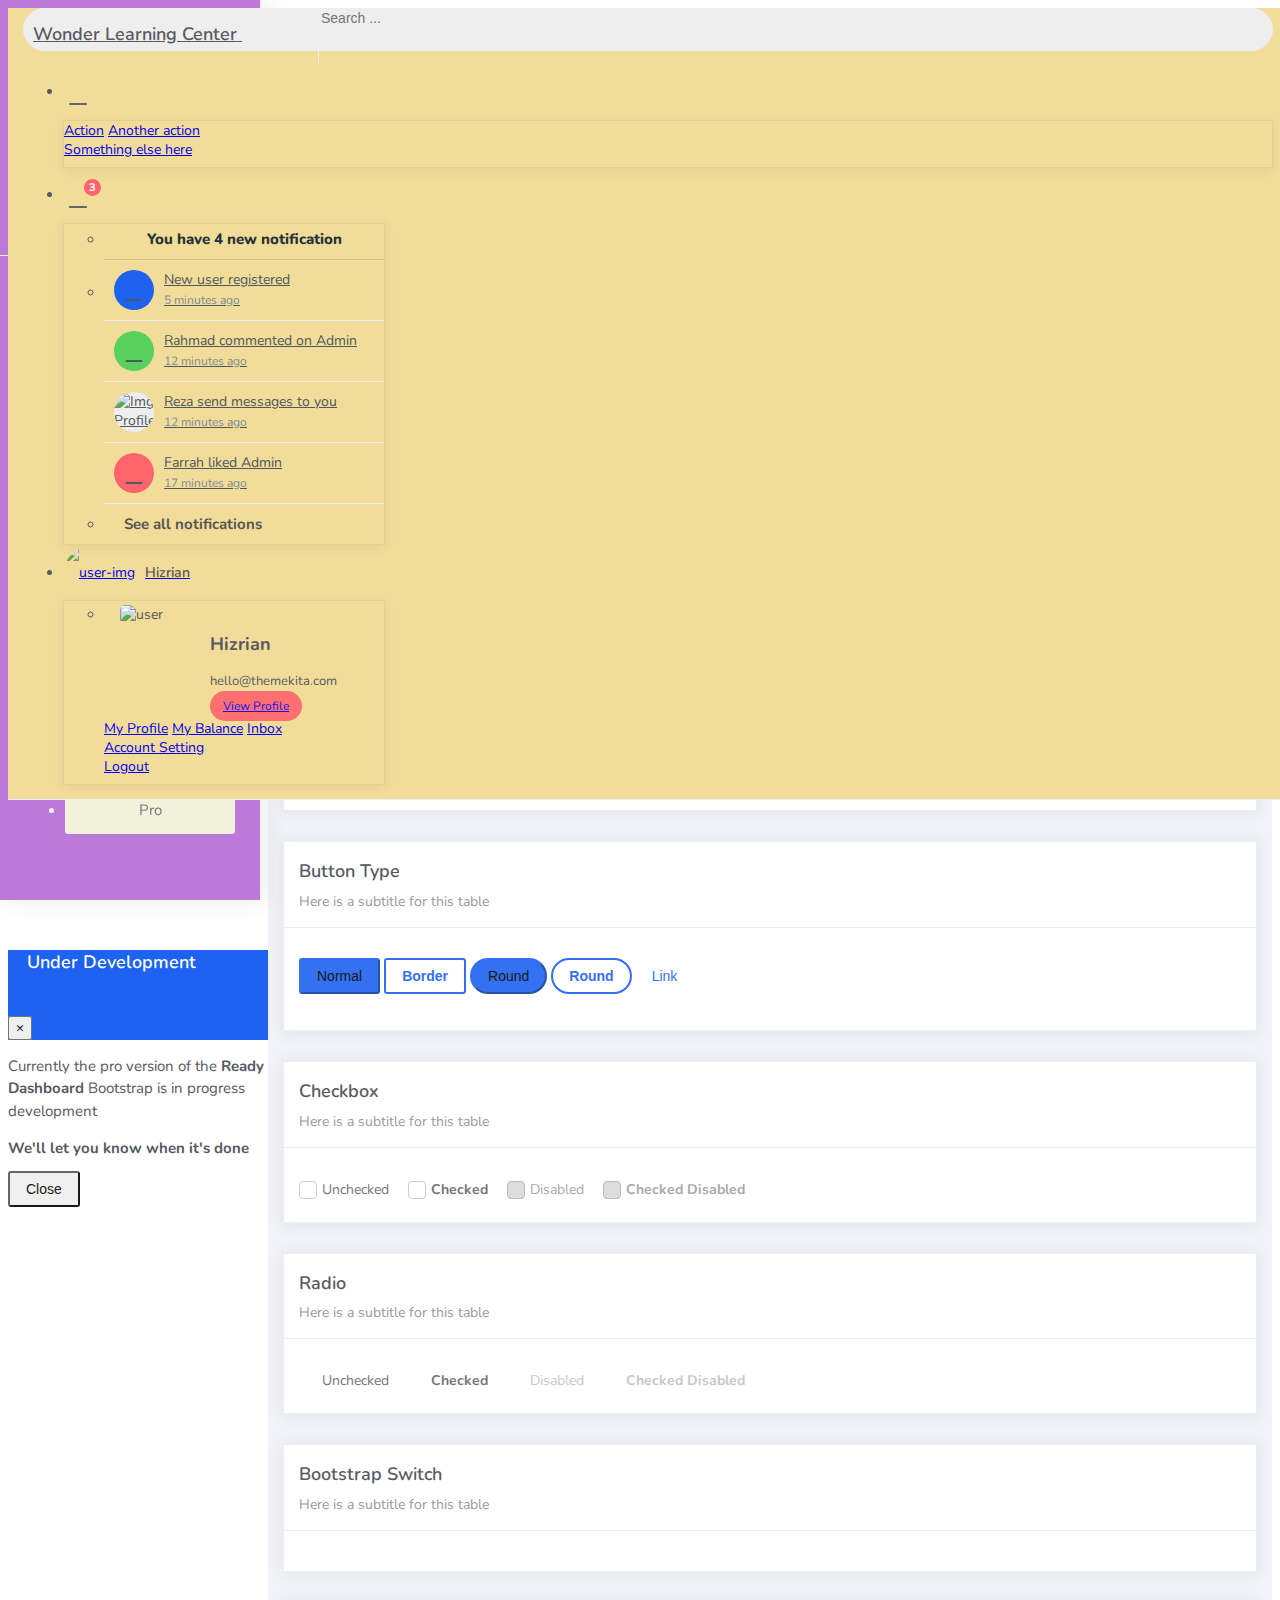
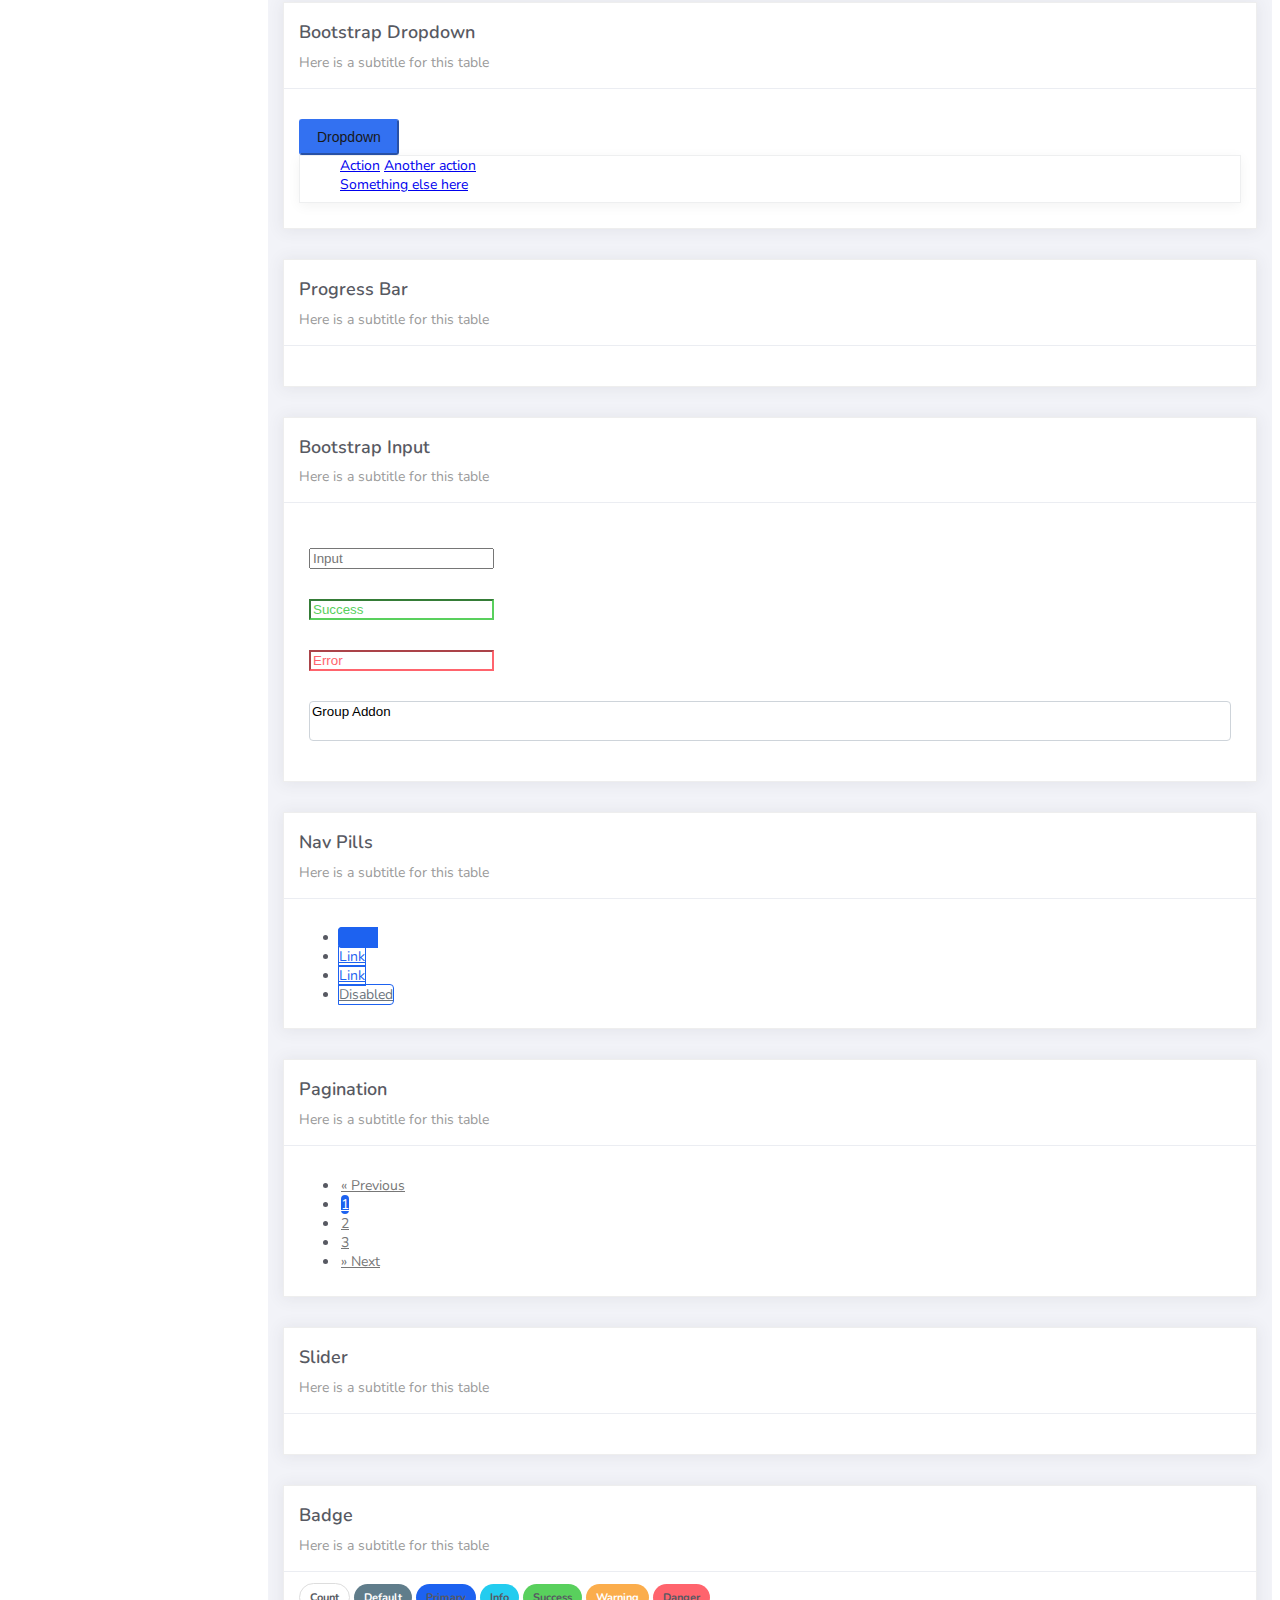
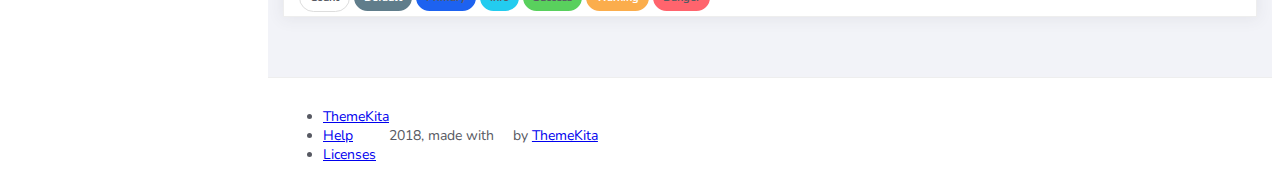
==== platilla/components.html @ 887d74a7 "cambios en estilos hover" ====
<!DOCTYPE html>
<html>
<head>
	<meta http-equiv="X-UA-Compatible" content="IE=edge,chrome=1" />
	<title>Components - Ready Bootstrap Dashboard</title>
	<meta content='width=device-width, initial-scale=1.0, maximum-scale=1.0, user-scalable=0, shrink-to-fit=no' name='viewport' />
	<link rel="stylesheet" href="assets/css/bootstrap.min.css">
	<link rel="stylesheet" href="https://fonts.googleapis.com/css?family=Nunito:200,200i,300,300i,400,400i,600,600i,700,700i,800,800i,900,900i">
	<link rel="stylesheet" href="assets/css/ready.css">
	<link rel="stylesheet" href="assets/css/demo.css">
</head>
<body>
	<div class="wrapper">
		<div class="main-header">
			<div class="logo-header">
				<a href="index.html" class="logo">
					Wonder Learning Center
				</a>
				<button class="navbar-toggler sidenav-toggler ml-auto" type="button" data-toggle="collapse" data-target="collapse" aria-controls="sidebar" aria-expanded="false" aria-label="Toggle navigation">
					<span class="navbar-toggler-icon"></span>
				</button>
				<button class="topbar-toggler more"><i class="la la-ellipsis-v"></i></button>
			</div>
			<nav class="navbar navbar-header navbar-expand-lg">
				<div class="container-fluid">
					
					<form class="navbar-left navbar-form nav-search mr-md-3" action="">
						<div class="input-group">
							<input type="text" placeholder="Search ..." class="form-control">
							<div class="input-group-append">
								<span class="input-group-text">
									<i class="la la-search search-icon"></i>
								</span>
							</div>
						</div>
					</form>
					<ul class="navbar-nav topbar-nav ml-md-auto align-items-center">
						<li class="nav-item dropdown hidden-caret">
							<a class="nav-link dropdown-toggle" href="#" id="navbarDropdown" role="button" data-toggle="dropdown" aria-haspopup="true" aria-expanded="false">
								<i class="la la-envelope"></i>
							</a>
							<div class="dropdown-menu" aria-labelledby="navbarDropdown">
								<a class="dropdown-item" href="#">Action</a>
								<a class="dropdown-item" href="#">Another action</a>
								<div class="dropdown-divider"></div>
								<a class="dropdown-item" href="#">Something else here</a>
							</div>
						</li>
						<li class="nav-item dropdown hidden-caret">
							<a class="nav-link dropdown-toggle" href="#" id="navbarDropdown" role="button" data-toggle="dropdown" aria-haspopup="true" aria-expanded="false">
								<i class="la la-bell"></i>
								<span class="notification">3</span>
							</a>
							<ul class="dropdown-menu notif-box" aria-labelledby="navbarDropdown">
								<li>
									<div class="dropdown-title">You have 4 new notification</div>
								</li>
								<li>
									<div class="notif-center">
										<a href="#">
											<div class="notif-icon notif-primary"> <i class="la la-user-plus"></i> </div>
											<div class="notif-content">
												<span class="block">
													New user registered
												</span>
												<span class="time">5 minutes ago</span> 
											</div>
										</a>
										<a href="#">
											<div class="notif-icon notif-success"> <i class="la la-comment"></i> </div>
											<div class="notif-content">
												<span class="block">
													Rahmad commented on Admin
												</span>
												<span class="time">12 minutes ago</span> 
											</div>
										</a>
										<a href="#">
											<div class="notif-img"> 
												<img src="assets/img/profile2.jpg" alt="Img Profile">
											</div>
											<div class="notif-content">
												<span class="block">
													Reza send messages to you
												</span>
												<span class="time">12 minutes ago</span> 
											</div>
										</a>
										<a href="#">
											<div class="notif-icon notif-danger"> <i class="la la-heart"></i> </div>
											<div class="notif-content">
												<span class="block">
													Farrah liked Admin
												</span>
												<span class="time">17 minutes ago</span> 
											</div>
										</a>
									</div>
								</li>
								<li>
									<a class="see-all" href="javascript:void(0);"> <strong>See all notifications</strong> <i class="la la-angle-right"></i> </a>
								</li>
							</ul>
						</li>
						<li class="nav-item dropdown">
							<a class="dropdown-toggle profile-pic" data-toggle="dropdown" href="#" aria-expanded="false"> <img src="assets/img/profile.jpg" alt="user-img" width="36" class="img-circle"><span >Hizrian</span></span> </a>
							<ul class="dropdown-menu dropdown-user">
								<li>
									<div class="user-box">
										<div class="u-img"><img src="assets/img/profile.jpg" alt="user"></div>
										<div class="u-text">
											<h4>Hizrian</h4>
											<p class="text-muted">hello@themekita.com</p><a href="profile.html" class="btn btn-rounded btn-danger btn-sm">View Profile</a></div>
										</div>
									</li>
									<div class="dropdown-divider"></div>
									<a class="dropdown-item" href="#"><i class="ti-user"></i> My Profile</a>
									<a class="dropdown-item" href="#"></i> My Balance</a>
									<a class="dropdown-item" href="#"><i class="ti-email"></i> Inbox</a>
									<div class="dropdown-divider"></div>
									<a class="dropdown-item" href="#"><i class="ti-settings"></i> Account Setting</a>
									<div class="dropdown-divider"></div>
									<a class="dropdown-item" href="#"><i class="fa fa-power-off"></i> Logout</a>
								</ul>
								<!-- /.dropdown-user -->
							</li>
						</ul>
					</div>
				</nav>
			</div>
			<div class="sidebar">
				<div class="scrollbar-inner sidebar-wrapper">
					<div class="user">
						<div class="photo">
							<img src="assets/img/profile.jpg">
						</div>
						<div class="info">
							<a class="" data-toggle="collapse" href="#collapseExample" aria-expanded="true">
								<span>
									Hizrian
									<span class="user-level">Administrator</span>
									<span class="caret"></span>
								</span>
							</a>
							<div class="clearfix"></div>

							<div class="collapse in" id="collapseExample" aria-expanded="true" style="">
								<ul class="nav">
									<li>
										<a href="#profile">
											<span class="link-collapse">My Profile</span>
										</a>
									</li>
									<li>
										<a href="#edit">
											<span class="link-collapse">Edit Profile</span>
										</a>
									</li>
									<li>
										<a href="#settings">
											<span class="link-collapse">Settings</span>
										</a>
									</li>
								</ul>
							</div>
						</div>
					</div>
					<ul class="nav">
						<li class="nav-item">
							<a href="index.html">
								<i class="la la-dashboard"></i>
								<p>Dashboard</p>
								<span class="badge badge-count">5</span>
							</a>
						</li>
						<li class="nav-item active">
							<a href="components.html">
								<i class="la la-table"></i>
								<p>Components</p>
								<span class="badge badge-count">14</span>
							</a>
						</li>
						<li class="nav-item">
							<a href="forms.html">
								<i class="la la-keyboard-o"></i>
								<p>Forms</p>
								<span class="badge badge-count">50</span>
							</a>
						</li>
						<li class="nav-item">
							<a href="tables.html">
								<i class="la la-th"></i>
								<p>Tables</p>
								<span class="badge badge-count">6</span>
							</a>
						</li>
						<li class="nav-item">
							<a href="notifications.html">
								<i class="la la-bell"></i>
								<p>Notifications</p>
								<span class="badge badge-success">3</span>
							</a>
						</li>
						<li class="nav-item">
							<a href="typography.html">
								<i class="la la-font"></i>
								<p>Typography</p>
								<span class="badge badge-danger">25</span>
							</a>
						</li>
						<li class="nav-item">
							<a href="icons.html">
								<i class="la la-fonticons"></i>
								<p>Icons</p>
							</a>
						</li>
						<li class="nav-item update-pro">
							<button  data-toggle="modal" data-target="#modalUpdate">
								<i class="la la-hand-pointer-o"></i>
								<p>Update To Pro</p>
							</button>
						</li>
					</ul>
				</div>
			</div>
			<div class="main-panel">
				<div class="content">
					<div class="container-fluid">
						<h4 class="page-title">Component</h4>
						<div class="row">
							<div class="col-md-12">
								<div class="card">
									<div class="card-header">
										<h4 class="card-title">Button Original</h4>
										<p class="card-category">Here is a subtitle for this table</p>
									</div>
									<div class="card-body">
										<p class="demo">
											<button class="btn btn-default">Default</button>

											<button class="btn btn-primary">Primary</button>

											<button class="btn btn-info">Info</button>

											<button class="btn btn-success">Success</button>

											<button class="btn btn-warning">Warning</button>

											<button class="btn btn-danger">Danger</button>

											<button class="btn btn-link">Link</button>
										</p>
									</div>
								</div>
							</div>
							<div class="col-md-12">
								<div class="card">
									<div class="card-header">
										<h4 class="card-title">Disabled Button</h4>
										<p class="card-category">Here is a subtitle for this table</p>
									</div>
									<div class="card-body">
										<p class="demo">
											<button class="btn btn-default" disabled="disabled">Default</button>

											<button class="btn btn-primary" disabled="disabled">Primary</button>

											<button class="btn btn-info" disabled="disabled">Info</button>

											<button class="btn btn-success" disabled="disabled">Success</button>

											<button class="btn btn-warning" disabled="disabled">Warning</button>

											<button class="btn btn-danger" disabled="disabled">Danger</button>

											<button class="btn btn-link" disabled>Link</button>
										</p>
									</div>
								</div>
							</div>
							<div class="col-md-12">
								<div class="card">
									<div class="card-header">
										<h4 class="card-title">Button Size</h4>
										<p class="card-category">Here is a subtitle for this table</p>
									</div>
									<div class="card-body">
										<p class="demo">
											<button class="btn btn-primary btn-lg">Large</button>

											<button class="btn btn-primary">Normal</button>

											<button class="btn btn-primary btn-sm">Small</button>

											<button class="btn btn-primary btn-xs">Extra Small</button>
										</p>
									</div>
								</div>
							</div>
							<div class="col-md-12">
								<div class="card">
									<div class="card-header">
										<h4 class="card-title">Button Type</h4>
										<p class="card-category">Here is a subtitle for this table</p>
									</div>
									<div class="card-body">
										<p class="demo">
											<button class="btn btn-primary">Normal</button>
											<button class="btn btn-primary btn-border">Border</button>

											<button class="btn btn-primary btn-round">Round</button>

											<button class="btn btn-primary btn-border btn-round">Round</button>

											<button class="btn btn-primary btn-link">Link</button>
										</p>
									</div>
								</div>
							</div>
							<div class="col-md-12">
								<div class="card">
									<div class="card-header">
										<h4 class="card-title">Checkbox</h4>
										<p class="card-category">Here is a subtitle for this table</p>
									</div>
									<div class="card-body">
										<p class="demo">
											<label class="form-check-label">
												<input class="form-check-input" type="checkbox" value="">
												<span class="form-check-sign">Unchecked</span>
											</label>

											<label class="form-check-label">
												<input class="form-check-input" type="checkbox" value="" checked>
												<span class="form-check-sign">Checked</span>
											</label>

											<label class="form-check-label">
												<input class="form-check-input" type="checkbox" value="" disabled>
												<span class="form-check-sign">Disabled</span>
											</label>

											<label class="form-check-label">
												<input class="form-check-input" type="checkbox" value="" checked disabled>
												<span class="form-check-sign">Checked Disabled</span>
											</label>
										</p>
									</div>
								</div>
							</div>
							<div class="col-md-12">
								<div class="card">
									<div class="card-header">
										<h4 class="card-title">Radio</h4>
										<p class="card-category">Here is a subtitle for this table</p>
									</div>
									<div class="card-body">
										<p class="demo">
											<label class="form-radio-label">
												<input class="form-radio-input" type="radio" name="optionsRadios" value="">
												<span class="form-radio-sign">Unchecked</span>
											</label>
											<label class="form-radio-label">
												<input class="form-radio-input" type="radio" name="optionsRadios" value="" checked>
												<span class="form-radio-sign">Checked</span>
											</label>
											<label class="form-radio-label">
												<input class="form-radio-input" type="radio" value="" disabled>
												<span class="form-radio-sign">Disabled</span>
											</label>
											<label class="form-radio-label">
												<input class="form-radio-input" type="radio" value="" checked disabled>
												<span class="form-radio-sign">Checked Disabled</span>
											</label>
										</p>
									</div>
								</div>
							</div>
							<div class="col-md-12">
								<div class="card">
									<div class="card-header">
										<h4 class="card-title">Bootstrap Switch</h4>
										<p class="card-category">Here is a subtitle for this table</p>
									</div>
									<div class="card-body">
										<p class="demo">
											<input type="checkbox" checked data-toggle="toggle" data-onstyle="default">
											<input type="checkbox" checked data-toggle="toggle" data-onstyle="primary">
											<input type="checkbox" checked data-toggle="toggle" data-onstyle="success">
											<input type="checkbox" checked data-toggle="toggle" data-onstyle="info">
											<input type="checkbox" checked data-toggle="toggle" data-onstyle="warning">
											<input type="checkbox" checked data-toggle="toggle" data-onstyle="danger">
										</p>
										<p class="demo">
											<input type="checkbox" checked data-toggle="toggle" data-onstyle="default" data-style="btn-round">
											<input type="checkbox" checked data-toggle="toggle" data-onstyle="primary" data-style="btn-round">
											<input type="checkbox" checked data-toggle="toggle" data-onstyle="success" data-style="btn-round">
											<input type="checkbox" checked data-toggle="toggle" data-onstyle="info" data-style="btn-round">
											<input type="checkbox" checked data-toggle="toggle" data-onstyle="warning" data-style="btn-round">
											<input type="checkbox" checked data-toggle="toggle" data-onstyle="danger" data-style="btn-round">
										</p>
									</div>
								</div>
							</div>
							<div class="col-md-12">
								<div class="card">
									<div class="card-header">
										<h4 class="card-title">Bootstrap Dropdown</h4>
										<p class="card-category">Here is a subtitle for this table</p>
									</div>
									<div class="card-body">
										<p class="demo">
											<div class="dropdown">

												<button class="btn btn-primary dropdown-toggle" type="button" id="dropdownMenu1" data-toggle="dropdown">

													Dropdown

												</button>

												<ul class="dropdown-menu" role="menu" aria-labelledby="dropdownMenu">

													<a class="dropdown-item" href="#">Action</a>
													<a class="dropdown-item" href="#">Another action</a>
													<div class="dropdown-divider"></div>
													<a class="dropdown-item" href="#">Something else here</a>

												</ul>

											</div>
										</p>
									</div>
								</div>
							</div>
							<div class="col-md-12">
								<div class="card">
									<div class="card-header">
										<h4 class="card-title">Progress Bar</h4>
										<p class="card-category">Here is a subtitle for this table</p>
									</div>
									<div class="card-body">
										<div class="row">
											<div class="col-md-6">
												<p class="demo">
													<div class="progress">
														<div class="progress-bar bg-success" role="progressbar" style="width: 25%" aria-valuenow="25" aria-valuemin="0" aria-valuemax="100"></div>
													</div>
												</p>
												<p class="demo">
													<div class="progress">
														<div class="progress-bar bg-info" role="progressbar" style="width: 50%" aria-valuenow="50" aria-valuemin="0" aria-valuemax="100"></div>
													</div>
												</p>
												<p class="demo">
													<div class="progress">
														<div class="progress-bar bg-warning" role="progressbar" style="width: 75%" aria-valuenow="75" aria-valuemin="0" aria-valuemax="100"></div>
													</div>
												</p>
												<p class="demo">
													<div class="progress">
														<div class="progress-bar bg-danger" role="progressbar" style="width: 100%" aria-valuenow="100" aria-valuemin="0" aria-valuemax="100"></div>
													</div>
												</p>
											</div>
										</div>
									</div>
								</div>
							</div>
							<div class="col-md-12">
								<div class="card">
									<div class="card-header">
										<h4 class="card-title">Bootstrap Input</h4>
										<p class="card-category">Here is a subtitle for this table</p>
									</div>
									<div class="card-body">
										<p class="demo">
											<div class="row">
												<div class="col-md-6">
													<div class="form-group">

														<input type="text" value="" placeholder="Input" class="form-control" />

													</div>
												</div>

												<div class="col-md-6">
													<div class="form-group has-success">

														<input type="text" value="Success" class="form-control" />

													</div>
												</div>

												<div class="col-md-6">
													<div class="form-group has-error has-feedback">

														<input type="text" value="Error" class="form-control" />

														<span class="la la-times form-control-feedback"></span>

													</div>
												</div>

												<div class="col-md-6">
													<div class="form-group">
														<div class="input-group has-icon">

															<input type="text" value="Group Addon" class="form-control">

															<div class="input-group-append">
																<span class="input-group-text input-group-icon"><i class="la la-keyboard-o"></i></span>
															</div>
														</div>
													</div>
												</div>
											</div>
										</p>
									</div>
								</div>
							</div>
							<div class="col-md-12">
								<div class="card">
									<div class="card-header">
										<h4 class="card-title">Nav Pills</h4>
										<p class="card-category">Here is a subtitle for this table</p>
									</div>
									<div class="card-body">
										<ul class="nav nav-pills nav-primary">
											<li class="nav-item">
												<a class="nav-link active" href="#">Active</a>
											</li>
											<li class="nav-item">
												<a class="nav-link" href="#">Link</a>
											</li>
											<li class="nav-item">
												<a class="nav-link" href="#">Link</a>
											</li>
											<li class="nav-item">
												<a class="nav-link disabled" href="#">Disabled</a>
											</li>
										</ul>
									</div>
								</div>
							</div>
							<div class="col-md-12">
								<div class="card">
									<div class="card-header">
										<h4 class="card-title">Pagination</h4>
										<p class="card-category">Here is a subtitle for this table</p>
									</div>
									<div class="card-body">
										<p class="demo">
											<ul class="pagination pg-primary">
												<li class="page-item">
													<a class="page-link" href="#" aria-label="Previous">
														<span aria-hidden="true">&laquo;</span>
														<span class="sr-only">Previous</span>
													</a>
												</li>
												<li class="page-item active"><a class="page-link" href="#">1</a></li>
												<li class="page-item"><a class="page-link" href="#">2</a></li>
												<li class="page-item"><a class="page-link" href="#">3</a></li>
												<li class="page-item">
													<a class="page-link" href="#" aria-label="Next">
														<span aria-hidden="true">&raquo;</span>
														<span class="sr-only">Next</span>
													</a>
												</li>
											</ul>
										</p>
									</div>
								</div>
							</div>
							<div class="col-md-12">
								<div class="card">
									<div class="card-header">
										<h4 class="card-title">Slider</h4>
										<p class="card-category">Here is a subtitle for this table</p>
									</div>
									<div class="card-body">
										<div class="demo">
											<div class="row">
												<div class="col-md-6">
													<div id="slider" class="slider-primary"></div>

													<div id="slider-range" class="slider-success"></div>
												</div>
											</div>
										</div>
									</div>
								</div>
							</div>
							<div class="col-md-12">
								<div class="card">
									<div class="card-header">
										<h4 class="card-title">Badge</h4>
										<p class="card-category">Here is a subtitle for this table</p>
									</div>
									<div class="card-body">
										<span class="badge badge-count">Count</span>
										<span class="badge badge-default">Default</span>
										<span class="badge badge-primary">Primary</span>
										<span class="badge badge-info">Info</span>
										<span class="badge badge-success">Success</span>
										<span class="badge badge-warning">Warning</span>
										<span class="badge badge-danger">Danger</span>
									</div>
								</div>
							</div>
						</div>
					</div>
				</div>
				<footer class="footer">
					<div class="container-fluid">
						<nav class="pull-left">
							<ul class="nav">
								<li class="nav-item">
									<a class="nav-link" href="http://www.themekita.com">
										ThemeKita
									</a>
								</li>
								<li class="nav-item">
									<a class="nav-link" href="#">
										Help
									</a>
								</li>
								<li class="nav-item">
									<a class="nav-link" href="https://themewagon.com/license/#free-item">
										Licenses
									</a>
								</li>
							</ul>
						</nav>
						<div class="copyright ml-auto">
							2018, made with <i class="la la-heart heart text-danger"></i> by <a href="http://www.themekita.com">ThemeKita</a>
						</div>				
					</div>
				</footer>
			</div>
		</div>
	</div>
	<!-- Modal -->
	<div class="modal fade" id="modalUpdate" tabindex="-1" role="dialog" aria-labelledby="modalUpdatePro" aria-hidden="true">
		<div class="modal-dialog modal-dialog-centered" role="document">
			<div class="modal-content">
				<div class="modal-header bg-primary">
					<h6 class="modal-title"><i class="la la-frown-o"></i> Under Development</h6>
					<button type="button" class="close" data-dismiss="modal" aria-label="Close">
						<span aria-hidden="true">&times;</span>
					</button>
				</div>
				<div class="modal-body text-center">									
					<p>Currently the pro version of the <b>Ready Dashboard</b> Bootstrap is in progress development</p>
					<p>
					<b>We'll let you know when it's done</b></p>
				</div>
				<div class="modal-footer">
					<button type="button" class="btn btn-secondary" data-dismiss="modal">Close</button>
				</div>
			</div>
		</div>
	</div>
</body>
<script src="assets/js/core/jquery.3.2.1.min.js"></script>
<script src="assets/js/plugin/jquery-ui-1.12.1.custom/jquery-ui.min.js"></script>
<script src="assets/js/core/popper.min.js"></script>
<script src="assets/js/core/bootstrap.min.js"></script>
<script src="assets/js/plugin/chartist/chartist.min.js"></script>
<script src="assets/js/plugin/chartist/plugin/chartist-plugin-tooltip.min.js"></script>
<script src="assets/js/plugin/bootstrap-notify/bootstrap-notify.min.js"></script>
<script src="assets/js/plugin/bootstrap-toggle/bootstrap-toggle.min.js"></script>
<script src="assets/js/plugin/jquery-mapael/jquery.mapael.min.js"></script>
<script src="assets/js/plugin/jquery-mapael/maps/world_countries.min.js"></script>
<script src="assets/js/plugin/chart-circle/circles.min.js"></script>
<script src="assets/js/plugin/jquery-scrollbar/jquery.scrollbar.min.js"></script>
<script src="assets/js/ready.min.js"></script>
<script>
	$( function() {
		$( "#slider" ).slider({
			range: "min",
			max: 100,
			value: 40,
		});
		$( "#slider-range" ).slider({
			range: true,
			min: 0,
			max: 500,
			values: [ 75, 300 ]
		});
	} );
</script>
</html>
---- platilla/assets/css/demo.css ----
.update-pro {
	margin: 15px 25px;
}

.update-pro button {
	padding: 13px 25px;
	background: #F2F1DC !important;
	color: #777;
	border-radius: 3px;
	justify-content: center;
	width: 100%;
	border: 0;
	cursor: pointer;
}

.update-pro button:hover {
	background: #4d7cfe !important;
	color: #fff;
	transform: translateY(-2px);
	transition: all .2s linear;
}

.update-pro:hover button:before {
	display: none;
}

.update-pro button p,
.update-pro button i {
	color: #777 !important;
	margin-bottom: 0px;
}

.update-pro button i {
	margin-right: 5px !important;
	font-size: 23px;
	color: #C3C5CA;
	margin-right: 15px;
	width: 25px;
	text-align: center;
	vertical-align: middle;
	float: left;
}

.demo .btn,
.demo .progress {
	margin-bottom: 15px !important;
}

.demo .form-check-label,
.demo .form-radio-label {
	margin-right: 15px;
}

.demo #slider {
	margin-bottom: 15px;
}

.table-typo tbody>tr>td {
	border-color: #fafafa;
}

.table-typo tbody>tr>td:first-child {
	min-width: 200px;
	vertical-align: bottom;
}

.table-typo tbody>tr>td:first-child p {
	font-size: 14px;
	color: #333;
}

.demo-icon {
	display: flex;
	flex-direction: row;
	align-items: center;
	margin-bottom: 20px;
	padding: 10px;
	transition: all .2s;
}

.demo-icon:hover {
	background-color: #f4f5f8;
	border-radius: 3px;
}

.demo-icon .icon-preview {
	font-size: 1.8rem;
	margin-right: 10px;
	line-height: 1;
	color: #333439;
}

.demo-icon .icon-class {
	font-weight: 300;
	font-size: 13px;
	color: #777;
}

.from-show-notify .form-control {
	margin-bottom: 15px;
}

.from-show-notify label {
	padding-top: 0.65rem;
}
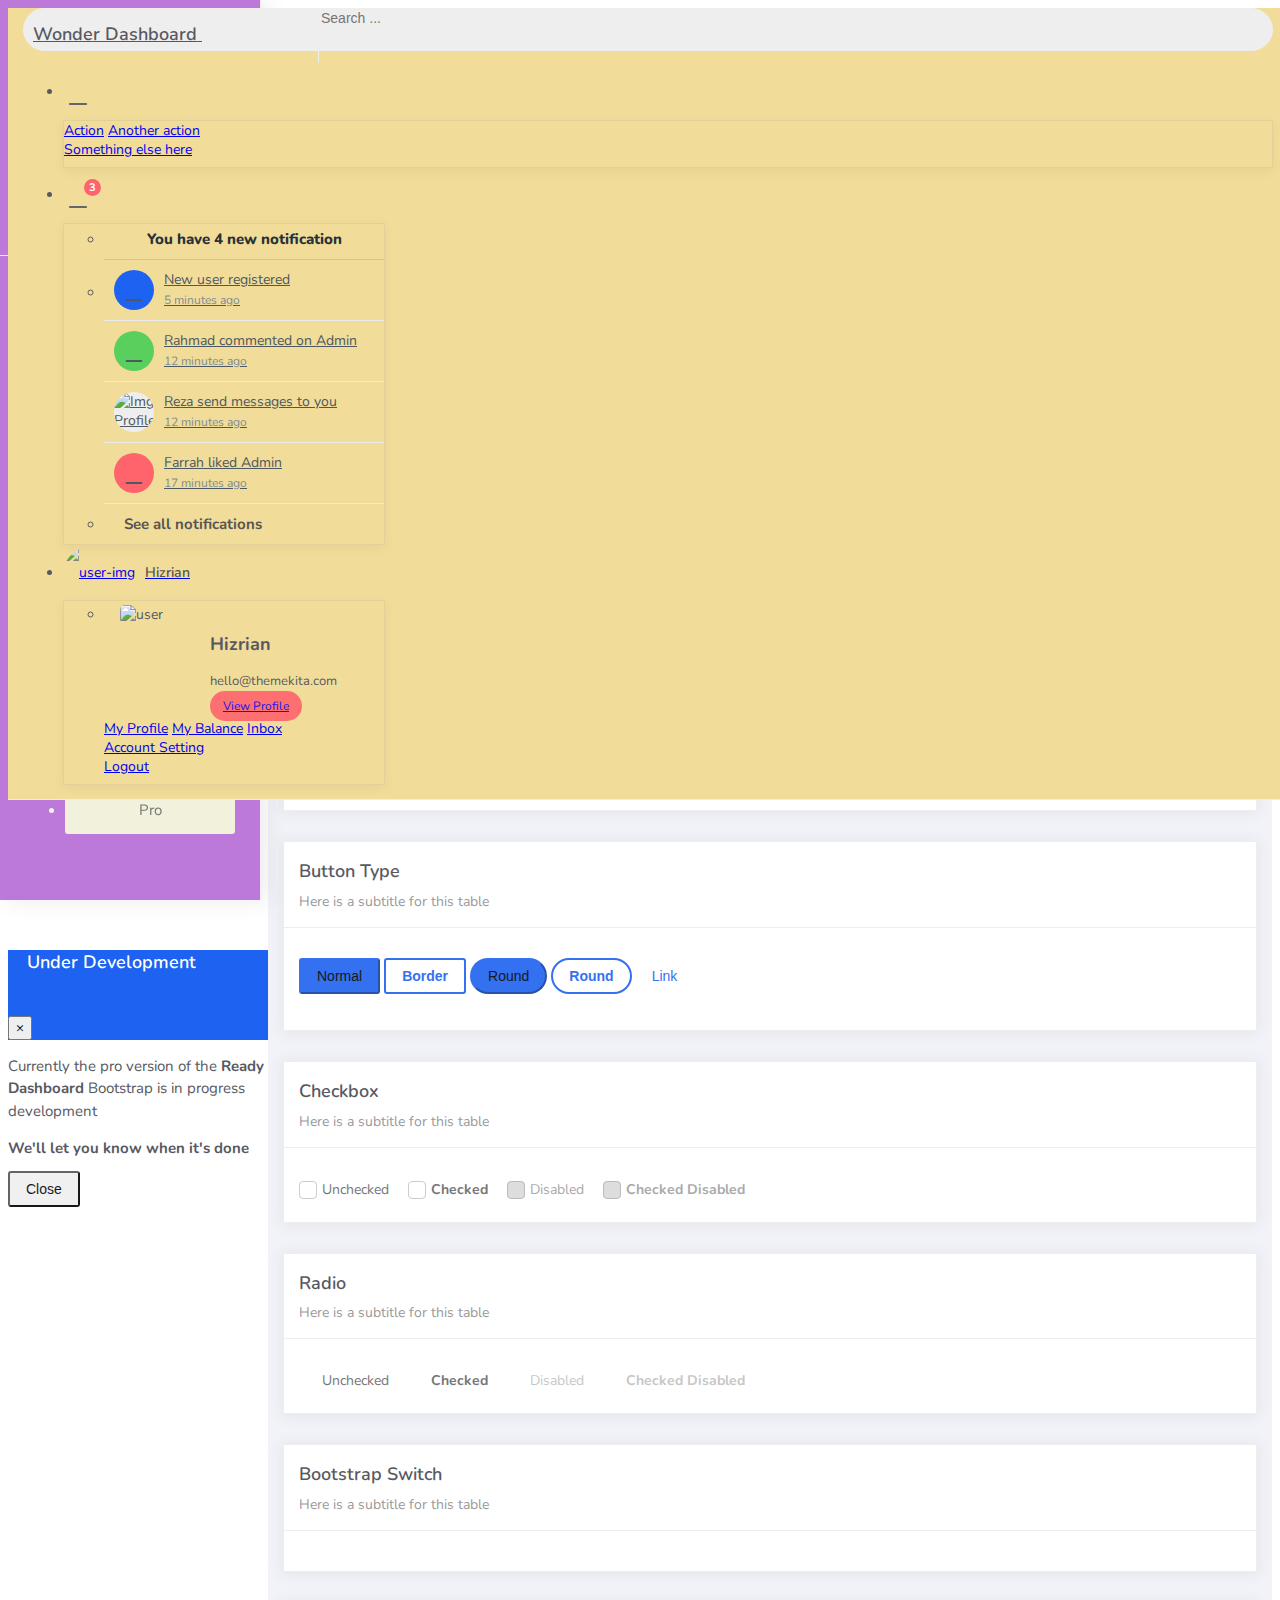
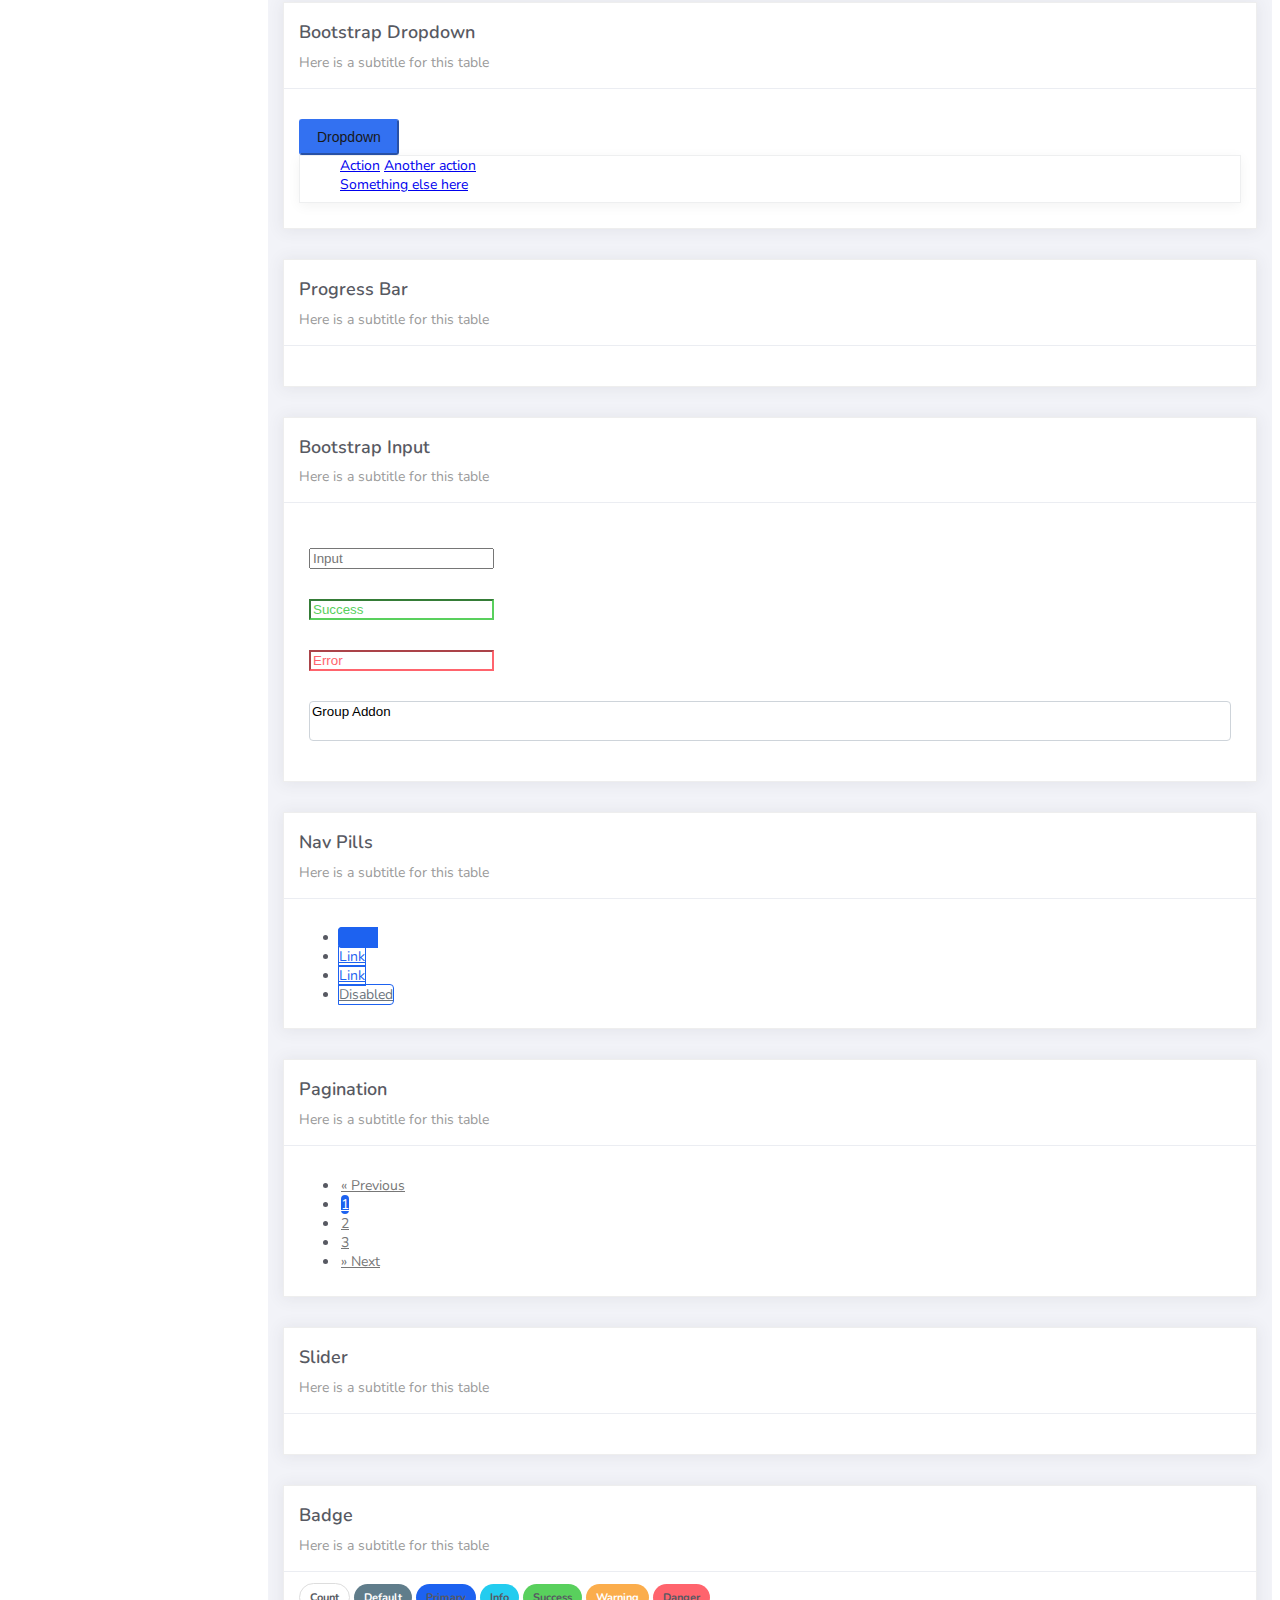
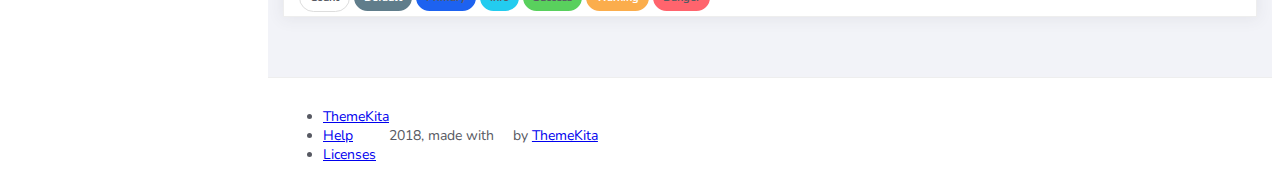
==== commit fcf6e5d6: "cambios en los títulos" ====
--- a/platilla/components.html
+++ b/platilla/components.html
@@ -14,7 +14,7 @@
 		<div class="main-header">
 			<div class="logo-header">
 				<a href="index.html" class="logo">
-					Wonder Learning Center
+					Wonder Dashboard
 				</a>
 				<button class="navbar-toggler sidenav-toggler ml-auto" type="button" data-toggle="collapse" data-target="collapse" aria-controls="sidebar" aria-expanded="false" aria-label="Toggle navigation">
 					<span class="navbar-toggler-icon"></span>
@@ -169,7 +169,7 @@
 						<li class="nav-item">
 							<a href="index.html">
 								<i class="la la-dashboard"></i>
-								<p>Dashboard</p>
+								<p>Inicio</p>
 								<span class="badge badge-count">5</span>
 							</a>
 						</li>
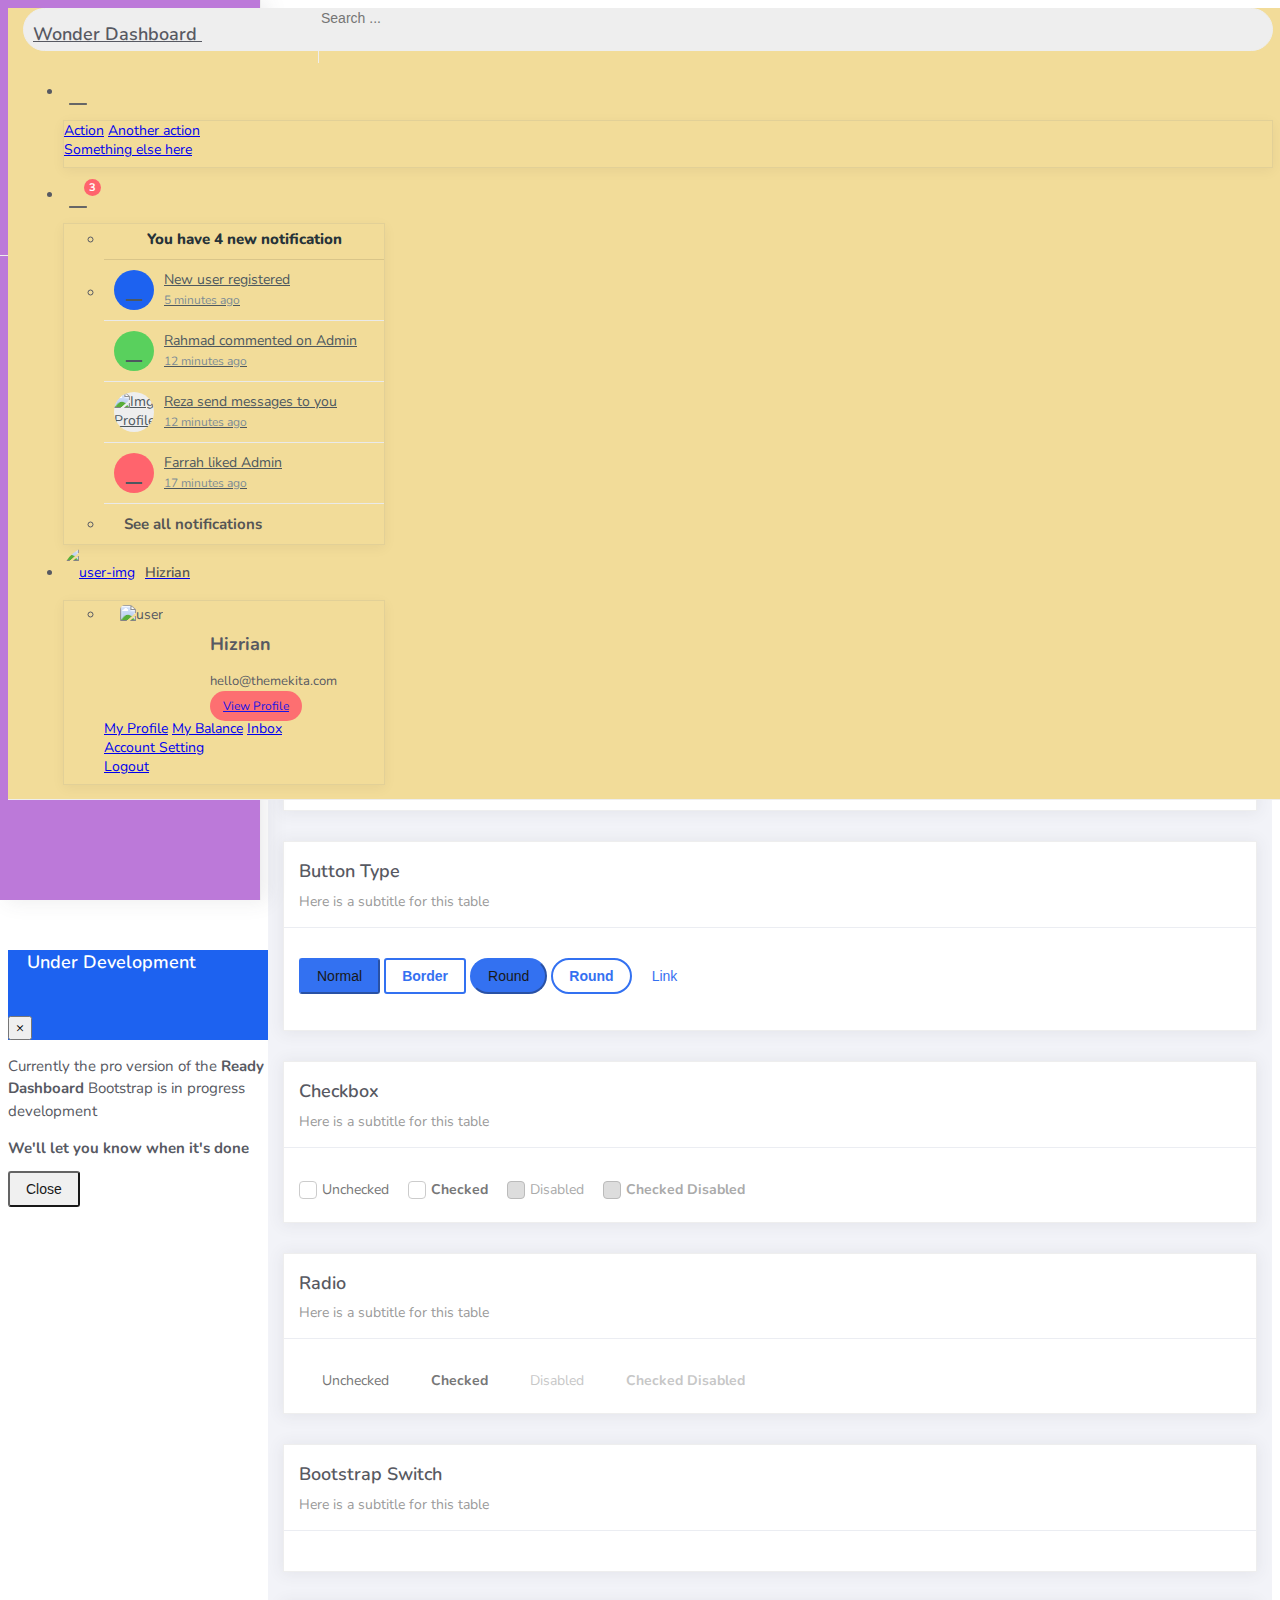
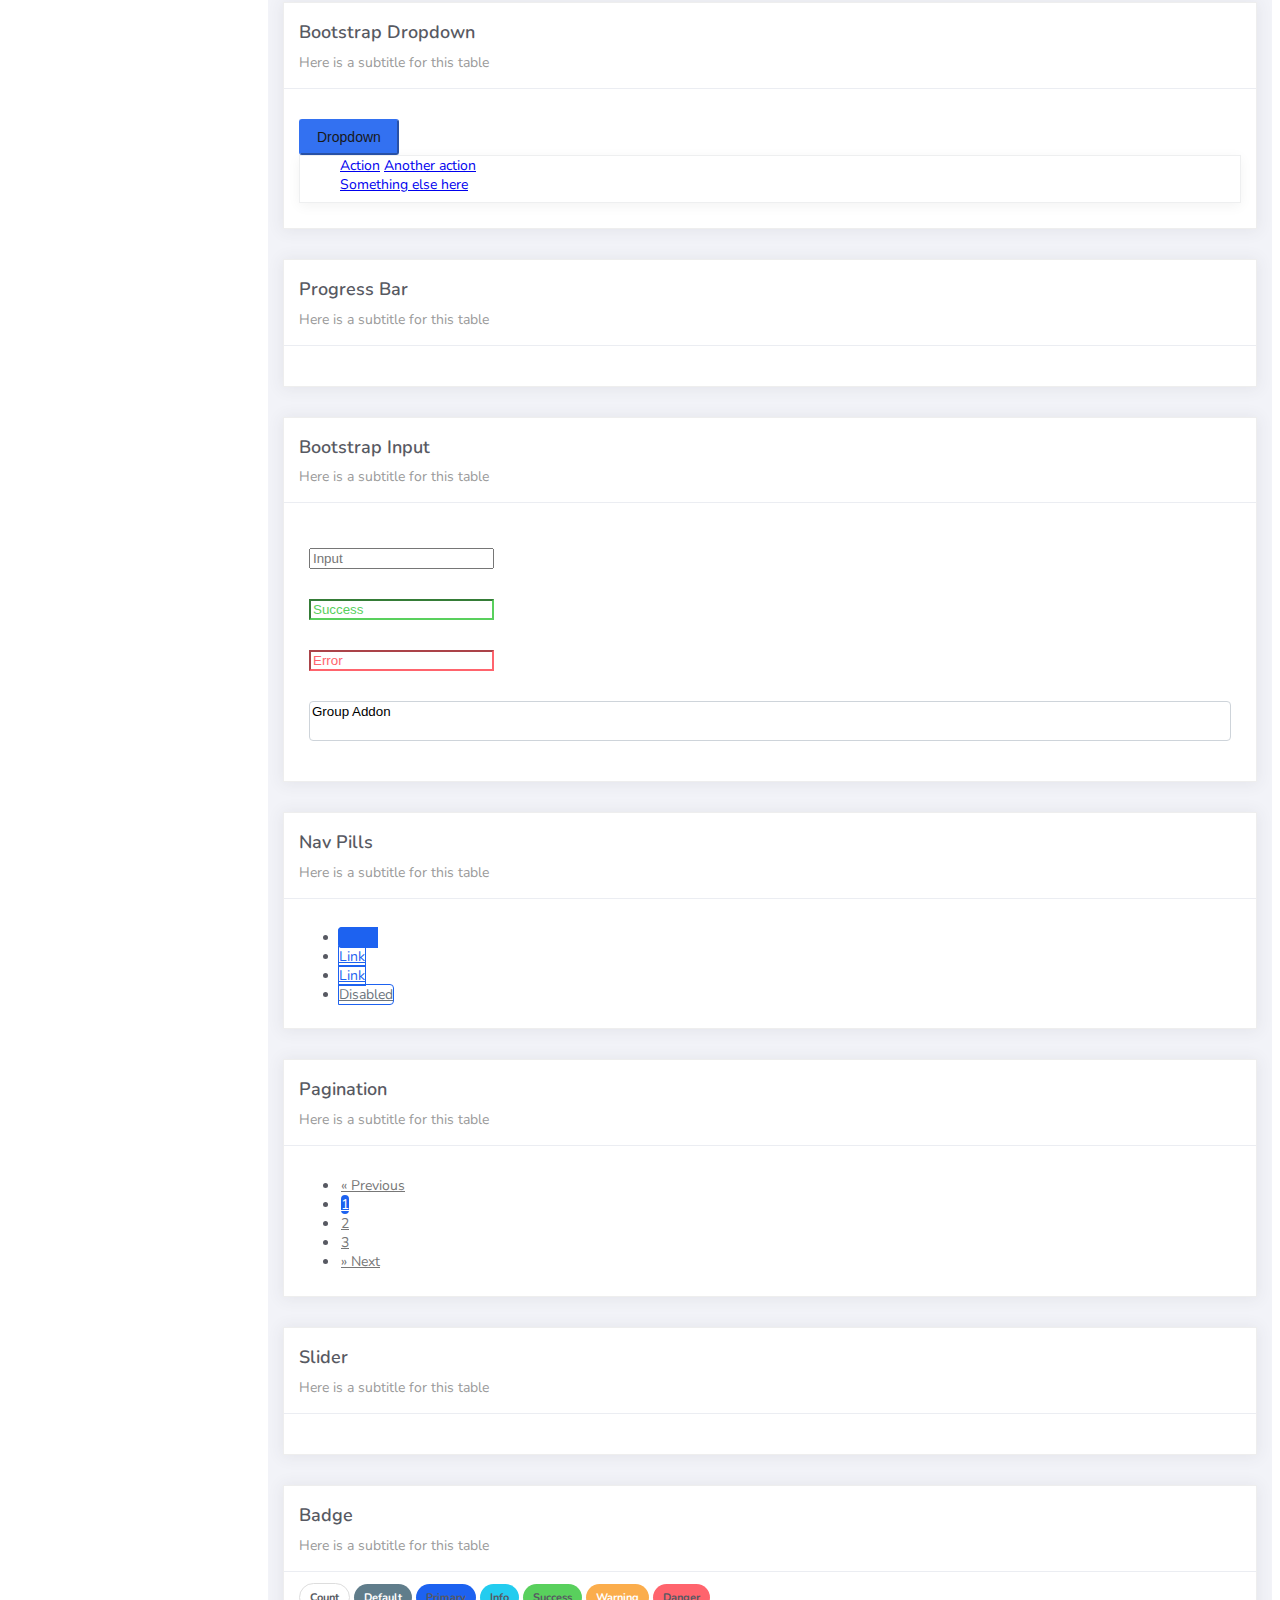
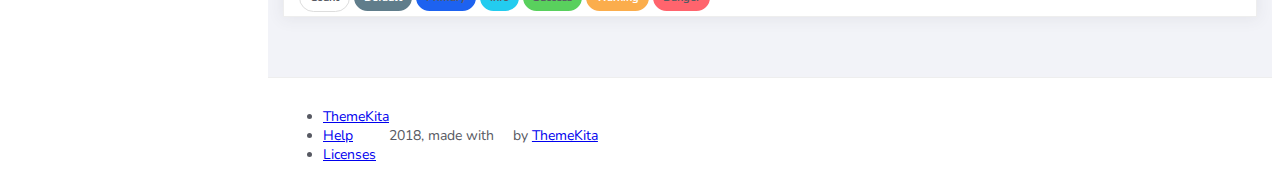
==== commit f659a985: "cambios navbar" ====
--- a/platilla/components.html
+++ b/platilla/components.html
@@ -2,7 +2,7 @@
 <html>
 <head>
 	<meta http-equiv="X-UA-Compatible" content="IE=edge,chrome=1" />
-	<title>Components - Ready Bootstrap Dashboard</title>
+	<title>Wonder Dashboard</title>
 	<meta content='width=device-width, initial-scale=1.0, maximum-scale=1.0, user-scalable=0, shrink-to-fit=no' name='viewport' />
 	<link rel="stylesheet" href="assets/css/bootstrap.min.css">
 	<link rel="stylesheet" href="https://fonts.googleapis.com/css?family=Nunito:200,200i,300,300i,400,400i,600,600i,700,700i,800,800i,900,900i">
@@ -167,51 +167,31 @@
 					</div>
 					<ul class="nav">
 						<li class="nav-item">
-							<a href="index.html">
-								<i class="la la-dashboard"></i>
-								<p>Inicio</p>
-								<span class="badge badge-count">5</span>
-							</a>
-						</li>
-						<li class="nav-item active">
 							<a href="components.html">
 								<i class="la la-table"></i>
-								<p>Components</p>
+								<p>Cursos</p>
 								<span class="badge badge-count">14</span>
 							</a>
 						</li>
 						<li class="nav-item">
 							<a href="forms.html">
 								<i class="la la-keyboard-o"></i>
-								<p>Forms</p>
+								<p>Material</p>
 								<span class="badge badge-count">50</span>
 							</a>
 						</li>
 						<li class="nav-item">
 							<a href="tables.html">
 								<i class="la la-th"></i>
-								<p>Tables</p>
+								<p>Horario</p>
 								<span class="badge badge-count">6</span>
 							</a>
 						</li>
 						<li class="nav-item">
 							<a href="notifications.html">
 								<i class="la la-bell"></i>
-								<p>Notifications</p>
+								<p>Notificaciones</p>
 								<span class="badge badge-success">3</span>
-							</a>
-						</li>
-						<li class="nav-item">
-							<a href="typography.html">
-								<i class="la la-font"></i>
-								<p>Typography</p>
-								<span class="badge badge-danger">25</span>
-							</a>
-						</li>
-						<li class="nav-item">
-							<a href="icons.html">
-								<i class="la la-fonticons"></i>
-								<p>Icons</p>
 							</a>
 						</li>
 						<li class="nav-item update-pro">
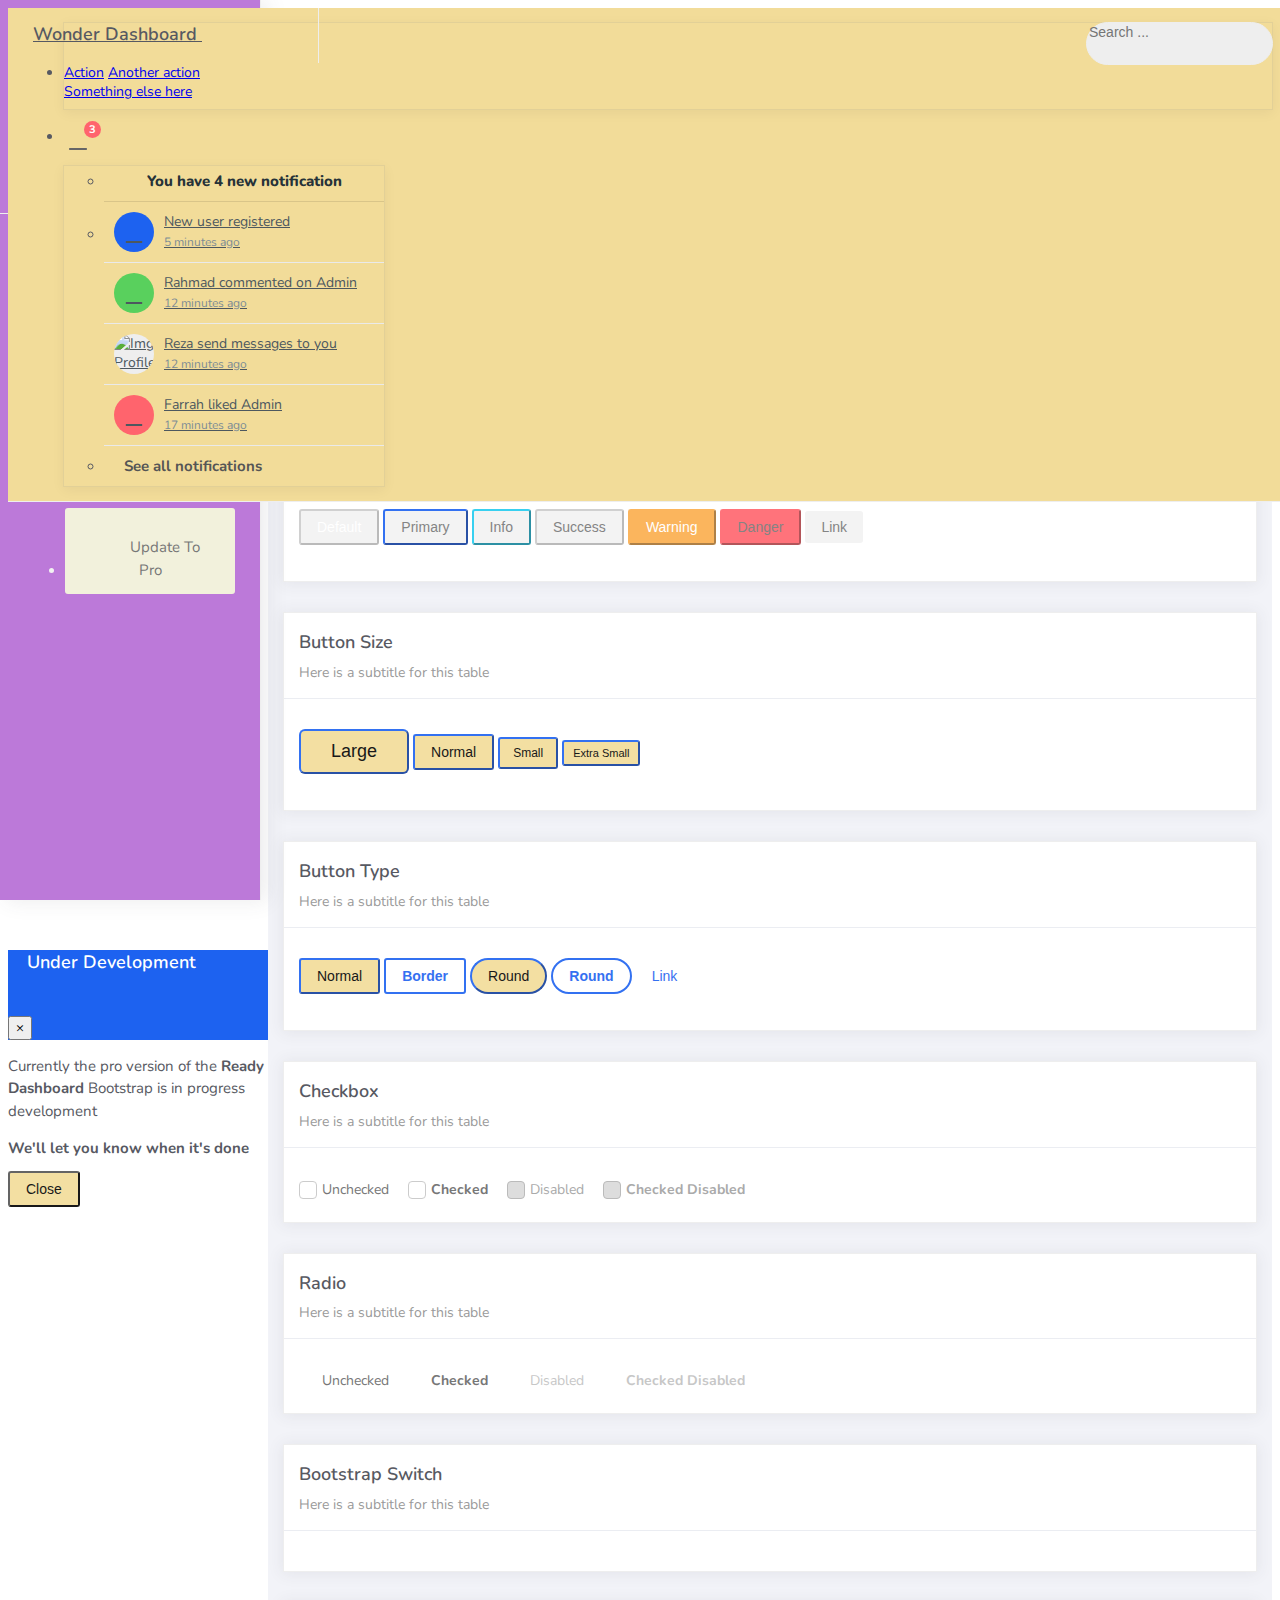
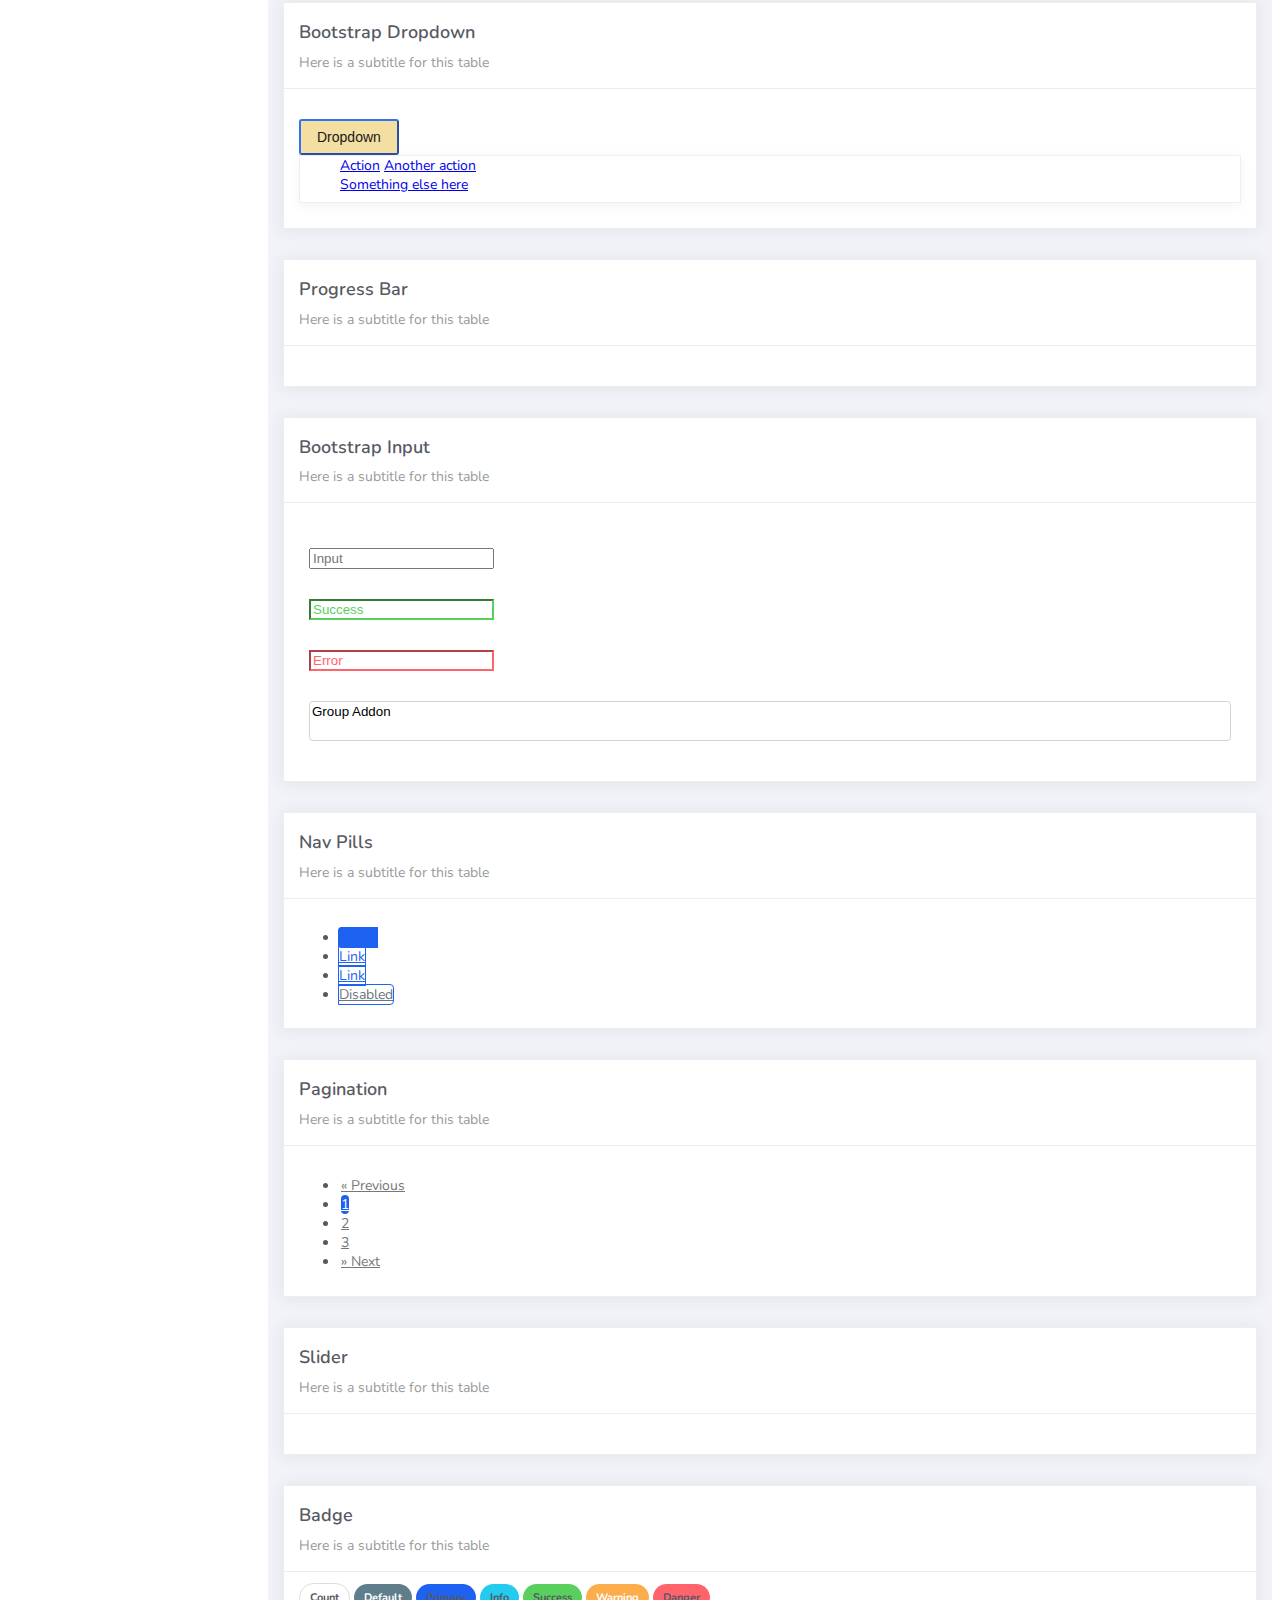
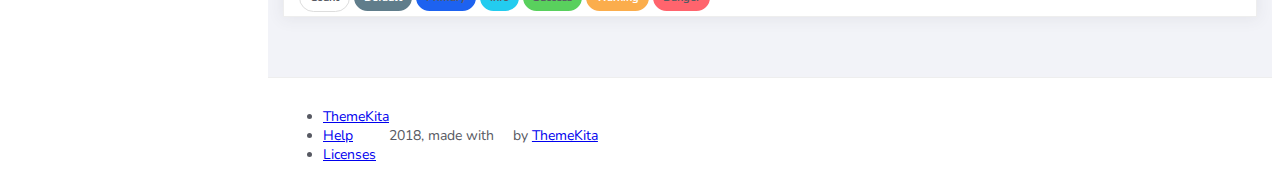
==== commit f40b0271: "cambios en la interfaz" ====
--- a/platilla/components.html
+++ b/platilla/components.html
@@ -24,7 +24,7 @@
 			<nav class="navbar navbar-header navbar-expand-lg">
 				<div class="container-fluid">
 					
-					<form class="navbar-left navbar-form nav-search mr-md-3" action="">
+					<form class="navbar-left navbar-form nav-search mr-md-3" style="float: right; margin-left: 750px;" action="">
 						<div class="input-group">
 							<input type="text" placeholder="Search ..." class="form-control">
 							<div class="input-group-append">
@@ -36,9 +36,6 @@
 					</form>
 					<ul class="navbar-nav topbar-nav ml-md-auto align-items-center">
 						<li class="nav-item dropdown hidden-caret">
-							<a class="nav-link dropdown-toggle" href="#" id="navbarDropdown" role="button" data-toggle="dropdown" aria-haspopup="true" aria-expanded="false">
-								<i class="la la-envelope"></i>
-							</a>
 							<div class="dropdown-menu" aria-labelledby="navbarDropdown">
 								<a class="dropdown-item" href="#">Action</a>
 								<a class="dropdown-item" href="#">Another action</a>
@@ -102,29 +99,6 @@
 								</li>
 							</ul>
 						</li>
-						<li class="nav-item dropdown">
-							<a class="dropdown-toggle profile-pic" data-toggle="dropdown" href="#" aria-expanded="false"> <img src="assets/img/profile.jpg" alt="user-img" width="36" class="img-circle"><span >Hizrian</span></span> </a>
-							<ul class="dropdown-menu dropdown-user">
-								<li>
-									<div class="user-box">
-										<div class="u-img"><img src="assets/img/profile.jpg" alt="user"></div>
-										<div class="u-text">
-											<h4>Hizrian</h4>
-											<p class="text-muted">hello@themekita.com</p><a href="profile.html" class="btn btn-rounded btn-danger btn-sm">View Profile</a></div>
-										</div>
-									</li>
-									<div class="dropdown-divider"></div>
-									<a class="dropdown-item" href="#"><i class="ti-user"></i> My Profile</a>
-									<a class="dropdown-item" href="#"></i> My Balance</a>
-									<a class="dropdown-item" href="#"><i class="ti-email"></i> Inbox</a>
-									<div class="dropdown-divider"></div>
-									<a class="dropdown-item" href="#"><i class="ti-settings"></i> Account Setting</a>
-									<div class="dropdown-divider"></div>
-									<a class="dropdown-item" href="#"><i class="fa fa-power-off"></i> Logout</a>
-								</ul>
-								<!-- /.dropdown-user -->
-							</li>
-						</ul>
 					</div>
 				</nav>
 			</div>
@@ -146,21 +120,11 @@
 
 							<div class="collapse in" id="collapseExample" aria-expanded="true" style="">
 								<ul class="nav">
-									<li>
-										<a href="#profile">
-											<span class="link-collapse">My Profile</span>
-										</a>
-									</li>
-									<li>
-										<a href="#edit">
-											<span class="link-collapse">Edit Profile</span>
-										</a>
-									</li>
-									<li>
-										<a href="#settings">
-											<span class="link-collapse">Settings</span>
-										</a>
-									</li>
+									<div class="dropdown-divider"></div>
+									<a class="dropdown-item" href="#"><i class="ti-user"></i> My Profile</a>
+									<a class="dropdown-item" href="#"><i class="ti-email"></i> Student Register</a>
+									<div class="dropdown-divider"></div>
+									<a class="dropdown-item" href="#"><i class="fa fa-power-off"></i> Logout</a>
 								</ul>
 							</div>
 						</div>
@@ -171,13 +135,6 @@
 								<i class="la la-table"></i>
 								<p>Cursos</p>
 								<span class="badge badge-count">14</span>
-							</a>
-						</li>
-						<li class="nav-item">
-							<a href="forms.html">
-								<i class="la la-keyboard-o"></i>
-								<p>Material</p>
-								<span class="badge badge-count">50</span>
 							</a>
 						</li>
 						<li class="nav-item">
@@ -192,6 +149,12 @@
 								<i class="la la-bell"></i>
 								<p>Notificaciones</p>
 								<span class="badge badge-success">3</span>
+							</a>
+						</li>
+						<li class="nav-item">
+							<a href="#">
+								<i class="la la-bell"></i>
+								<p>Pagos</p>
 							</a>
 						</li>
 						<li class="nav-item update-pro">
--- a/platilla/assets/css/demo.css
+++ b/platilla/assets/css/demo.css
@@ -14,8 +14,8 @@
 }
 
 .update-pro button:hover {
-	background: #4d7cfe !important;
-	color: #fff;
+	background: #F2DC99 !important;
+	color: #777;
 	transform: translateY(-2px);
 	transition: all .2s linear;
 }
